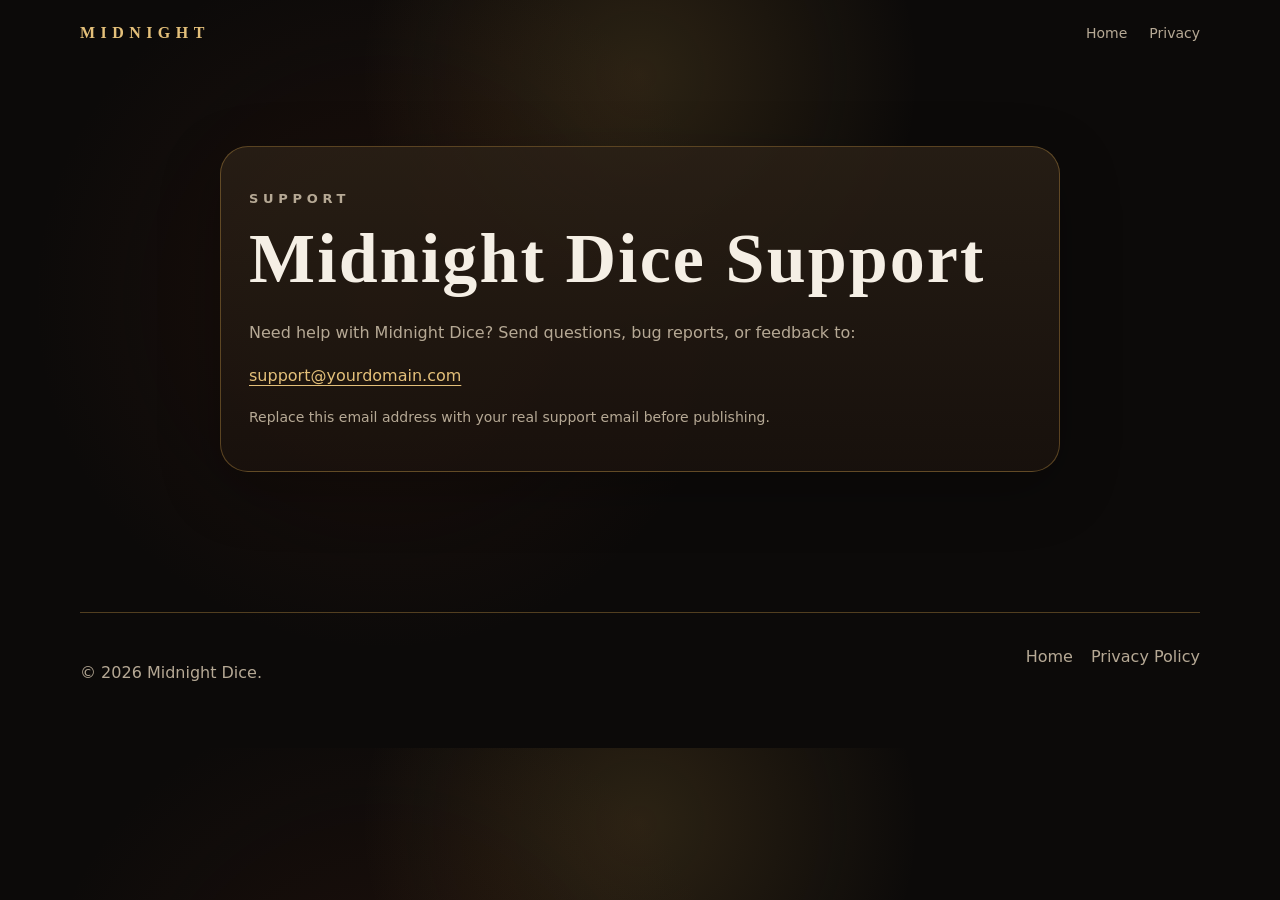
==== support.html @ 5080af58 "Add files via upload" ====
<!doctype html>
<html lang="en">
<head>
  <meta charset="utf-8" />
  <meta name="viewport" content="width=device-width, initial-scale=1" />
  <title>Support | Midnight Dice</title>
  <meta name="description" content="Support for Midnight Dice." />
  <link rel="stylesheet" href="styles.css" />
</head>
<body>
  <header class="nav"><a class="brand" href="index.html">MIDNIGHT</a><nav><a href="index.html">Home</a><a href="privacy.html">Privacy</a></nav></header>
  <main class="page">
    <p class="eyebrow">Support</p>
    <h1>Midnight Dice Support</h1>
    <p>Need help with Midnight Dice? Send questions, bug reports, or feedback to:</p>
    <p><a class="email" href="mailto:support@yourdomain.com">support@yourdomain.com</a></p>
    <p class="muted">Replace this email address with your real support email before publishing.</p>
  </main>
  <footer><p>© 2026 Midnight Dice.</p><div><a href="index.html">Home</a><a href="privacy.html">Privacy Policy</a></div></footer>
</body>
</html>
---- styles.css ----
:root{
  --bg:#0C0A09;
  --panel:#1A120D;
  --panel2:#2A2016;
  --gold:#D4A24A;
  --gold2:#E4C07A;
  --text:#F5EFE5;
  --muted:#B6A995;
  --line:rgba(212,162,74,.35);
}
*{box-sizing:border-box}
html{scroll-behavior:smooth}
body{
  margin:0;
  font-family: Inter, ui-sans-serif, system-ui, -apple-system, BlinkMacSystemFont, "Segoe UI", sans-serif;
  color:var(--text);
  background:
    radial-gradient(circle at 50% 10%, rgba(212,162,74,.16), transparent 30%),
    radial-gradient(circle at 30% 40%, rgba(120,50,24,.16), transparent 35%),
    var(--bg);
}
a{color:inherit;text-decoration:none}
.nav{
  width:min(1120px, calc(100% - 32px));
  margin:0 auto;
  display:flex;
  justify-content:space-between;
  align-items:center;
  padding:24px 0;
}
.brand{
  font-family: Georgia, 'Times New Roman', serif;
  letter-spacing:.34em;
  color:var(--gold2);
  font-weight:700;
}
.nav nav{display:flex;gap:22px;color:var(--muted);font-size:14px}
.nav nav a:hover{color:var(--gold2)}
.hero{
  width:min(1120px, calc(100% - 32px));
  margin:20px auto 70px;
  min-height:720px;
  display:grid;
  grid-template-columns:1.05fr .95fr;
  align-items:center;
  gap:44px;
}
.eyebrow{
  color:var(--gold);
  letter-spacing:.36em;
  text-transform:uppercase;
  font-size:13px;
  font-weight:700;
}
h1,h2,h3{
  font-family: Georgia, 'Times New Roman', serif;
  line-height:1.03;
  margin:0;
}
h1{font-size:clamp(46px, 7vw, 88px);letter-spacing:.03em;max-width:820px}
h2{font-size:clamp(34px, 5vw, 58px);letter-spacing:.03em;max-width:850px}
h3{font-size:24px;color:var(--gold2)}
.lede{font-size:21px;line-height:1.6;color:var(--muted);max-width:670px;margin:26px 0}
.actions{display:flex;gap:14px;flex-wrap:wrap;margin-top:28px}
.button{
  border:1px solid var(--line);
  border-radius:999px;
  padding:16px 24px;
  font-weight:800;
  letter-spacing:.12em;
  text-transform:uppercase;
  font-size:13px;
}
.primary{background:linear-gradient(180deg,#4a341d,#2d2115);color:var(--gold2)}
.secondary{color:var(--text);background:rgba(255,255,255,.03)}
.note,.muted{color:var(--muted);font-size:14px}
.phone-wrap{display:flex;justify-content:center;position:relative}
.phone{
  width:min(330px, 82vw);
  border-radius:44px;
  box-shadow:0 30px 100px rgba(0,0,0,.65), 0 0 0 1px rgba(212,162,74,.25);
}
.section{width:min(1120px, calc(100% - 32px));margin:0 auto 100px}
.cards{display:grid;grid-template-columns:repeat(4,1fr);gap:18px;margin-top:34px}
.cards article,.rule-box,.page{
  background:linear-gradient(180deg, rgba(42,32,22,.86), rgba(26,18,13,.86));
  border:1px solid var(--line);
  border-radius:28px;
  padding:28px;
  box-shadow:0 18px 60px rgba(0,0,0,.25);
}
.cards p,.split p,.page p,.policy li{color:var(--muted);line-height:1.7}
.screens{display:flex;gap:18px;overflow-x:auto;padding:28px 4px 12px;scroll-snap-type:x mandatory}
.screens img{height:560px;border-radius:34px;scroll-snap-align:start;box-shadow:0 22px 70px rgba(0,0,0,.45);border:1px solid rgba(212,162,74,.22)}
.split{display:grid;grid-template-columns:1fr .75fr;gap:30px;align-items:start}
.rule-box ol{margin:0;padding-left:22px;color:var(--text);line-height:2;font-size:18px}
.rule-box li::marker{color:var(--gold);font-weight:800}
footer{
  width:min(1120px, calc(100% - 32px));
  margin:0 auto;
  padding:34px 0 50px;
  border-top:1px solid var(--line);
  display:flex;
  justify-content:space-between;
  gap:16px;
  color:var(--muted);
}
footer div{display:flex;gap:18px}
footer a:hover{color:var(--gold2)}
.page{width:min(840px, calc(100% - 32px));margin:80px auto 140px}
.page h1{font-size:clamp(40px, 6vw, 70px);margin-bottom:24px}
.page h2{font-size:30px;margin-top:34px}
.email{color:var(--gold2);text-decoration:underline;text-underline-offset:4px}
@media (max-width: 860px){
  .nav{align-items:flex-start;gap:18px}.nav nav{flex-wrap:wrap;justify-content:flex-end}
  .hero,.split{grid-template-columns:1fr;min-height:auto}.hero{margin-top:40px}.hero-copy{text-align:left}.phone-wrap{order:-1}.cards{grid-template-columns:1fr 1fr}.screens img{height:460px}
}
@media (max-width: 560px){
  .nav{display:block}.nav nav{margin-top:16px;justify-content:flex-start;gap:14px}
  .cards{grid-template-columns:1fr}.screens img{height:420px}footer{flex-direction:column}.button{width:100%;text-align:center}
}
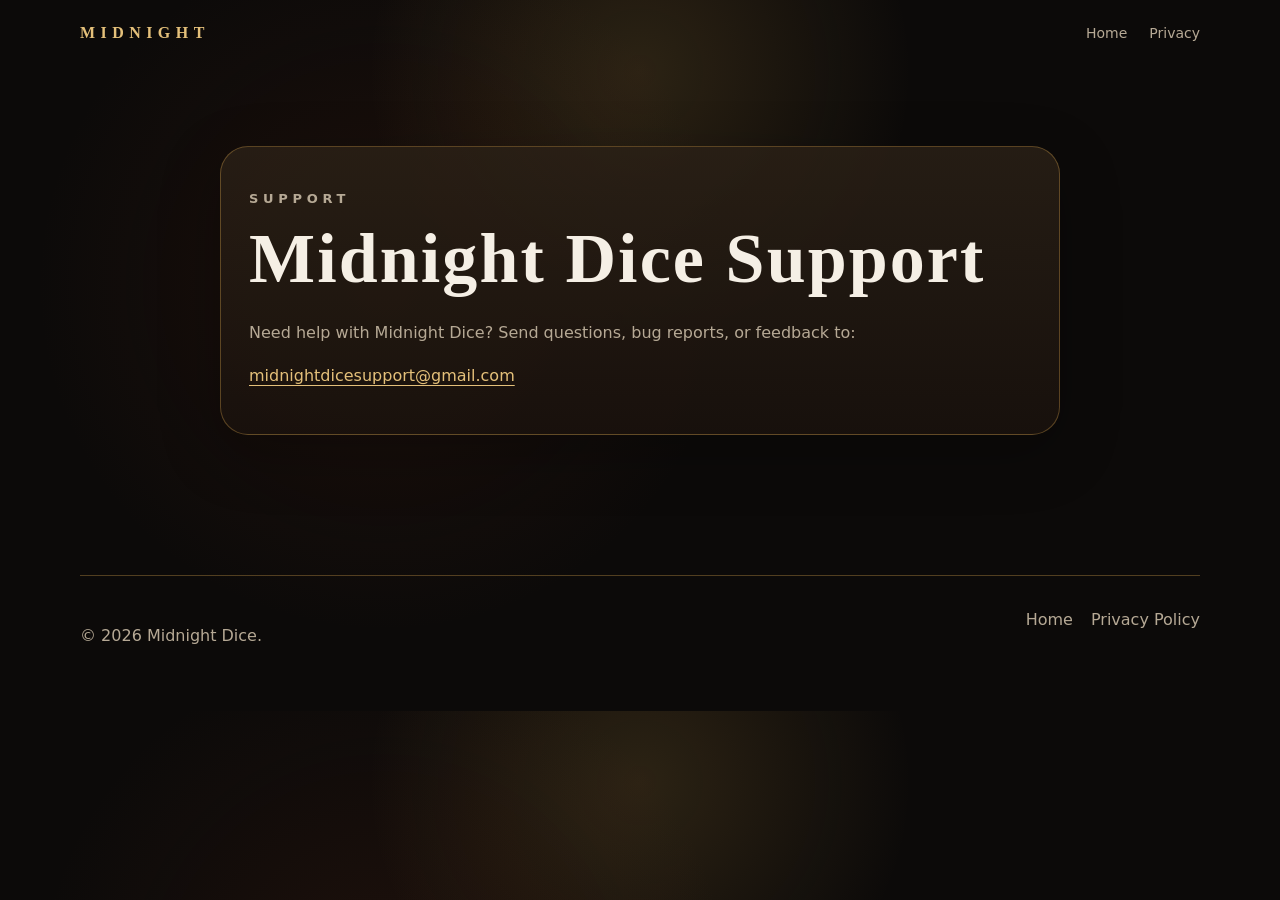
==== commit 11224f3d: "Update support.html" ====
--- a/support.html
+++ b/support.html
@@ -13,8 +13,7 @@
     <p class="eyebrow">Support</p>
     <h1>Midnight Dice Support</h1>
     <p>Need help with Midnight Dice? Send questions, bug reports, or feedback to:</p>
-    <p><a class="email" href="mailto:support@yourdomain.com">support@yourdomain.com</a></p>
-    <p class="muted">Replace this email address with your real support email before publishing.</p>
+    <p><a class="email" href="mailto:support@yourdomain.com">midnightdicesupport@gmail.com</a></p>
   </main>
   <footer><p>© 2026 Midnight Dice.</p><div><a href="index.html">Home</a><a href="privacy.html">Privacy Policy</a></div></footer>
 </body>
